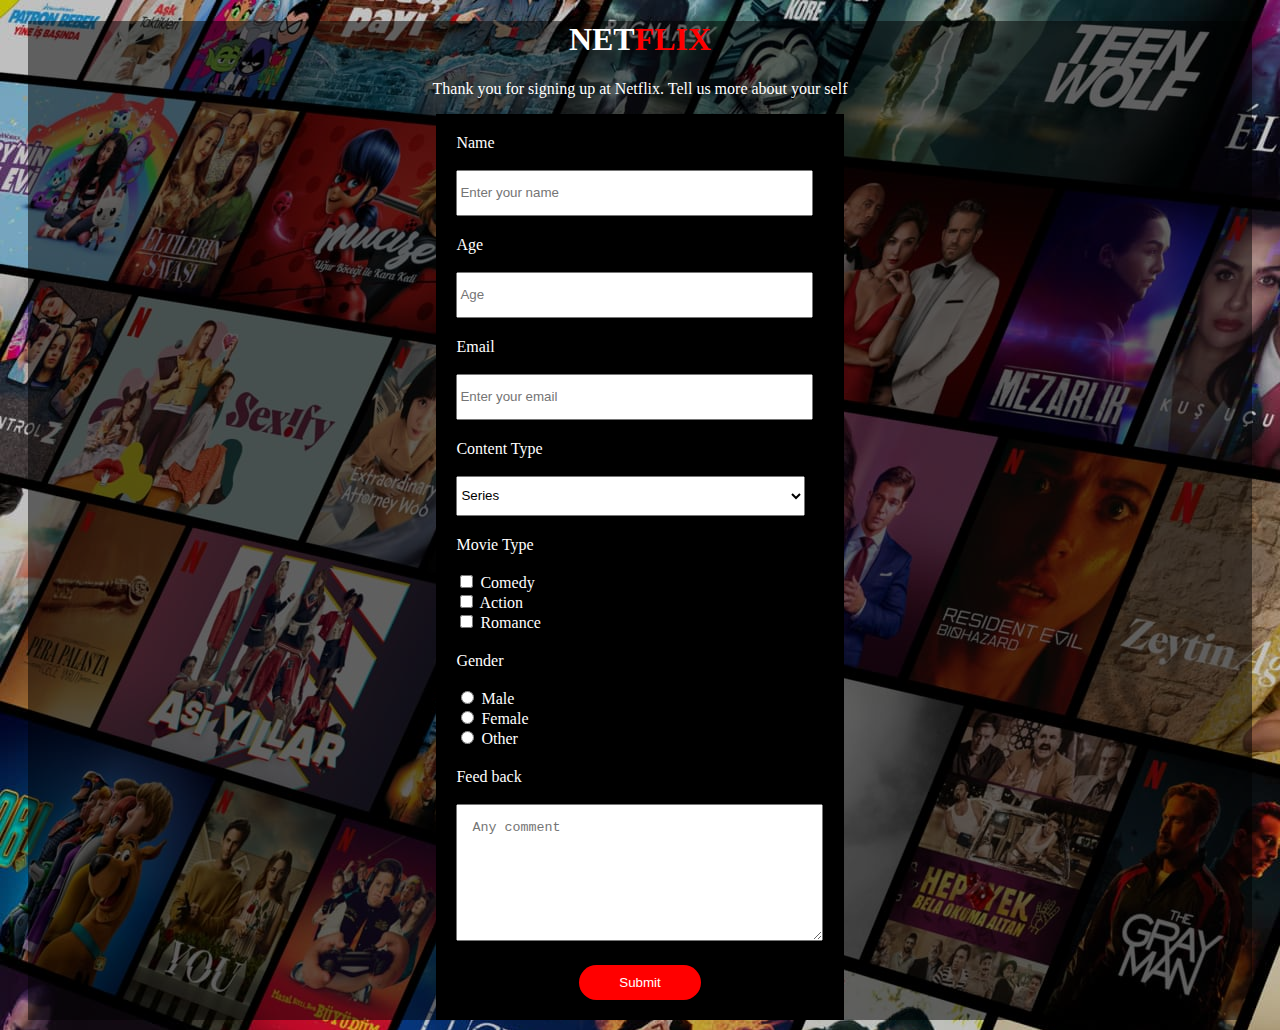
==== html-css/projects/HC-02-survey-form/index.html @ 623a69a5 "Added the index and css" ====
<!DOCTYPE html>
<html lang="en">

<head>
    <meta charset="UTF-8">
    <meta http-equiv="X-UA-Compatible" content="IE=edge">
    <meta name="viewport" content="width=device-width, initial-scale=1.0">
    <title>Survey Form</title>
    <link rel="stylesheet" href="style.css">
</head>

<body>
    <div class="background">
        <div class="content">
            <h1>NET<span style="color: red;">FLIX</span></h1>
            <p>Thank you for signing up at Netflix. Tell us more about your self</p>
        </div>
        <form action="">
            <div class="name-box">
                <label for="name">Name</label><br><br>
                <input type="text" id="name" placeholder="Enter your name">
            </div>
            <div class="age-box">
                <label for="age">Age</label><br><br>
                <input type="number" id="age" placeholder="Age">
            </div>
            <div class="email-box">
                <label for="age">Email</label><br><br>
                <input type="email" id="email" placeholder="Enter your email">
            </div>
            <div class="content-type">
                <label for="content">Content Type</label><br><br>
                <select id="content" name="content">
                    <option value="Series">Series</option>
                </select>
            </div>
            <div class="movie-type">
                <label for="movie">Movie Type</label><br><br>
                <input type="checkbox" id="movie" name="movie" value="Comedy">
                <label for="movie">Comedy</label><br>
                <input type="checkbox" id="movie" name="movie" value="Action">
                <label for="movie">Action</label><br>
                <input type="checkbox" id="movie" name="movie" value="Romance">
                <label for="movie">Romance</label>
            </div>
            <div class="gender">
                <label for="gender">Gender</label><br><br>
                <input type="radio" name="gender" id="male" value="Male">
                <label for="male">Male</label><br>
                <input type="radio" name="gender" id="female" value="Female">
                <label for="female">Female</label><br>
                <input type="radio" name="gender" id="other" value="Other">
                <label for="other">Other</label>
            </div>
            <div class="feedback">
                <label for="feedback">Feed back</label><br><br>
                <textarea name="feedback" id="feedback" cols="40" rows="7" placeholder="Any comment"></textarea>
            </div>
            <div class="submit-container">
                <input type="submit" id="submit" value="Submit">
            </div>
        </form>
    </div>
</body>

</html>
---- html-css/projects/HC-02-survey-form/style.css ----
body {
    background-image: url("background_image.jpg");
}

.background {
    background-color: rgba(0, 0, 0, 0.5);
    margin: 10px 20px;
    text-align: center;
}

h1, p, label{
    color: #ffffff;
}

form {
    text-align: left;
    background-color: black;
    width: 30%;
    margin: auto;
    padding: 20px;
}

#name, #age, #email, #content {
    margin: auto;
    margin-bottom: 20px;
    width: 95%;
    height: 40px;
}

.movie-type, .gender {
    padding-bottom: 20px;
}

textarea {
    padding: 15px;
}

.submit-container {
    text-align: center;
}

#submit {
    background-color: #FF0000;
    color: white;
    padding: 10px 40px;
    margin: auto;
    margin-top: 20px;
    border: none;
    border-radius: 50px;
    cursor: pointer;
}
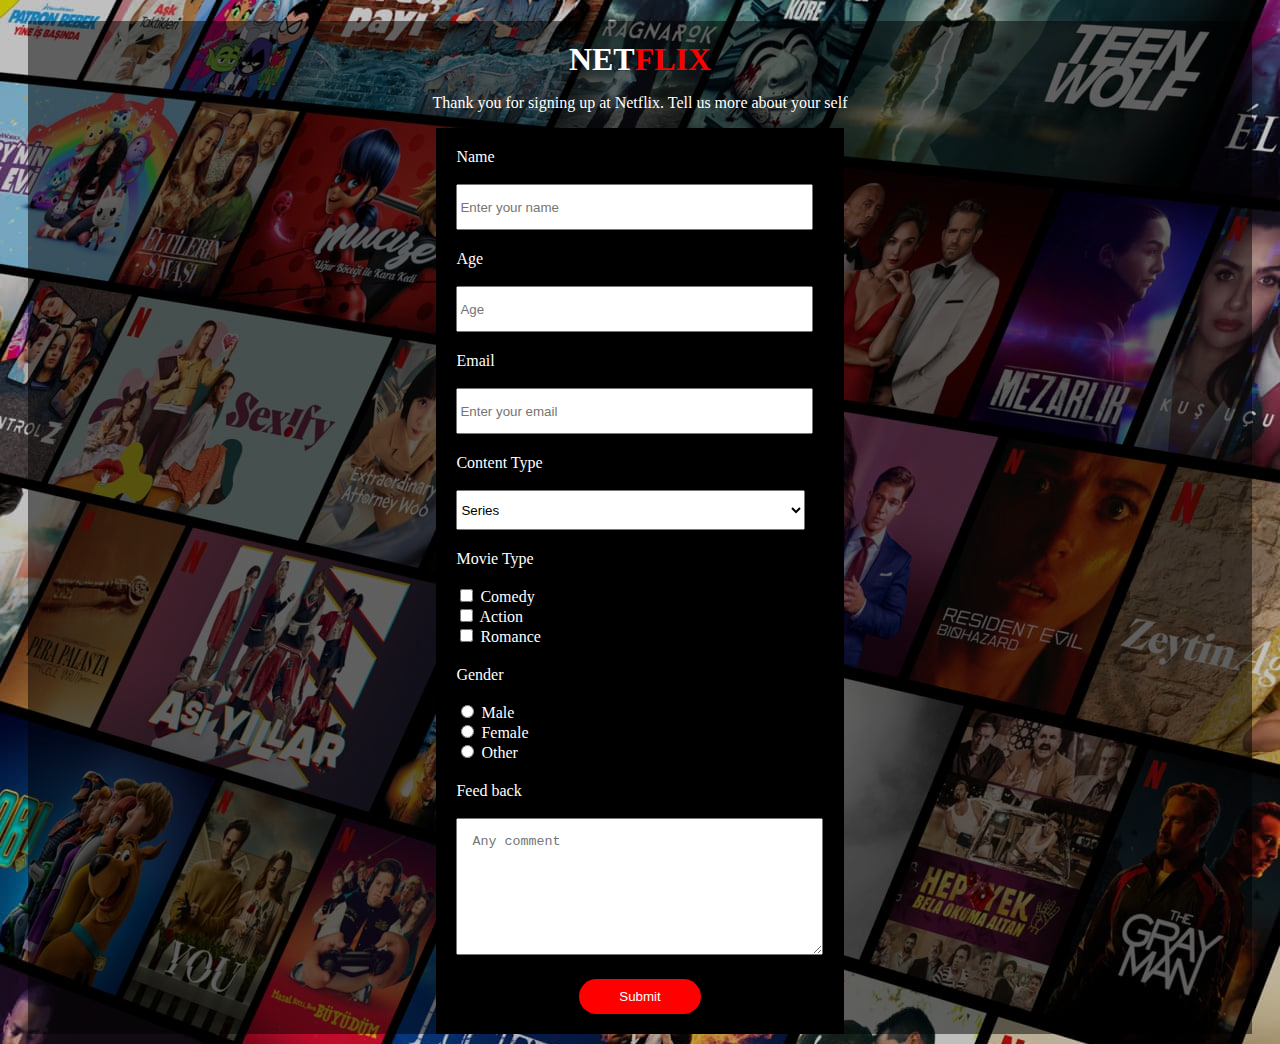
==== commit 80703b36: "added required field" ====
--- a/html-css/projects/HC-02-survey-form/index.html
+++ b/html-css/projects/HC-02-survey-form/index.html
@@ -18,15 +18,15 @@
         <form action="">
             <div class="name-box">
                 <label for="name">Name</label><br><br>
-                <input type="text" id="name" placeholder="Enter your name">
+                <input type="text" id="name" placeholder="Enter your name" required>
             </div>
             <div class="age-box">
                 <label for="age">Age</label><br><br>
-                <input type="number" id="age" placeholder="Age">
+                <input type="number" id="age" placeholder="Age" required>
             </div>
             <div class="email-box">
                 <label for="age">Email</label><br><br>
-                <input type="email" id="email" placeholder="Enter your email">
+                <input type="email" id="email" placeholder="Enter your email" required>
             </div>
             <div class="content-type">
                 <label for="content">Content Type</label><br><br>
--- a/html-css/projects/HC-02-survey-form/style.css
+++ b/html-css/projects/HC-02-survey-form/style.css
@@ -10,6 +10,11 @@
 
 h1, p, label{
     color: #ffffff;
+}
+
+.content h1 {
+    padding-top: 20px;
+    margin-bottom: 0;
 }
 
 form {
